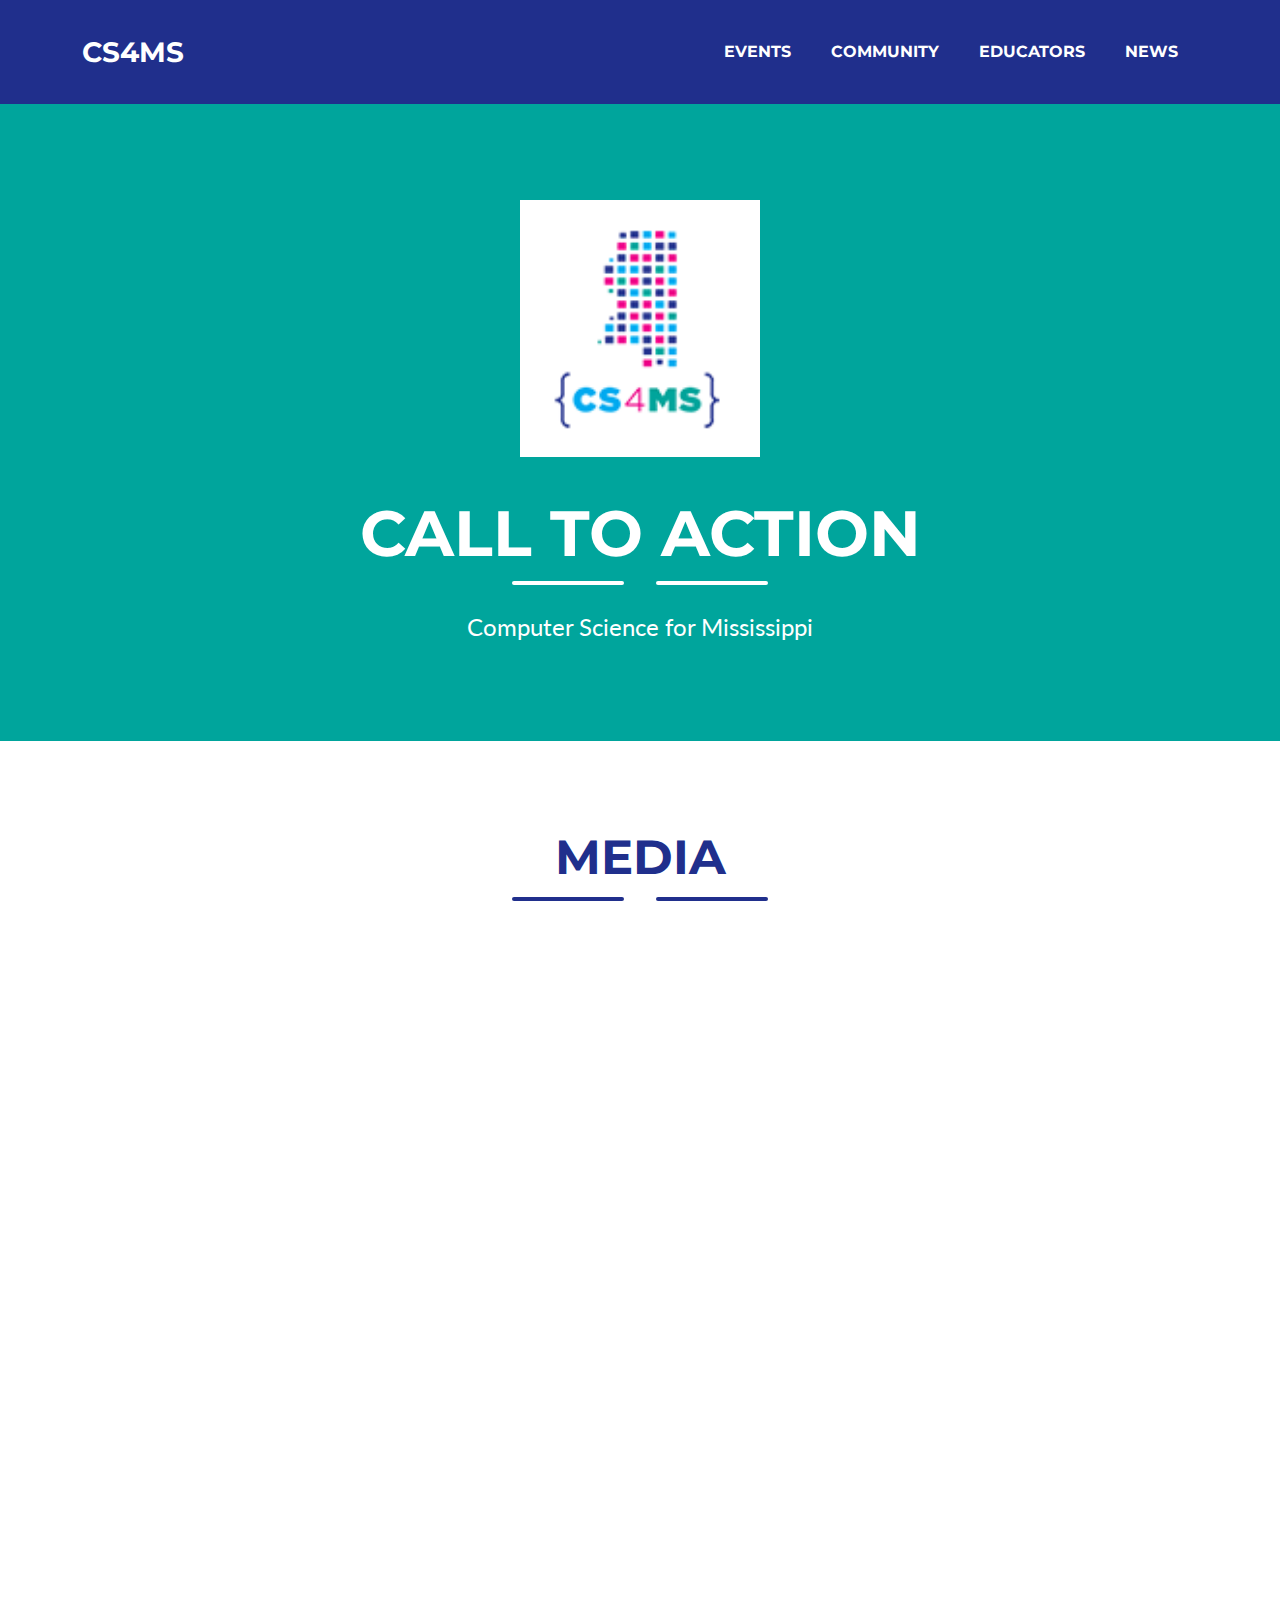
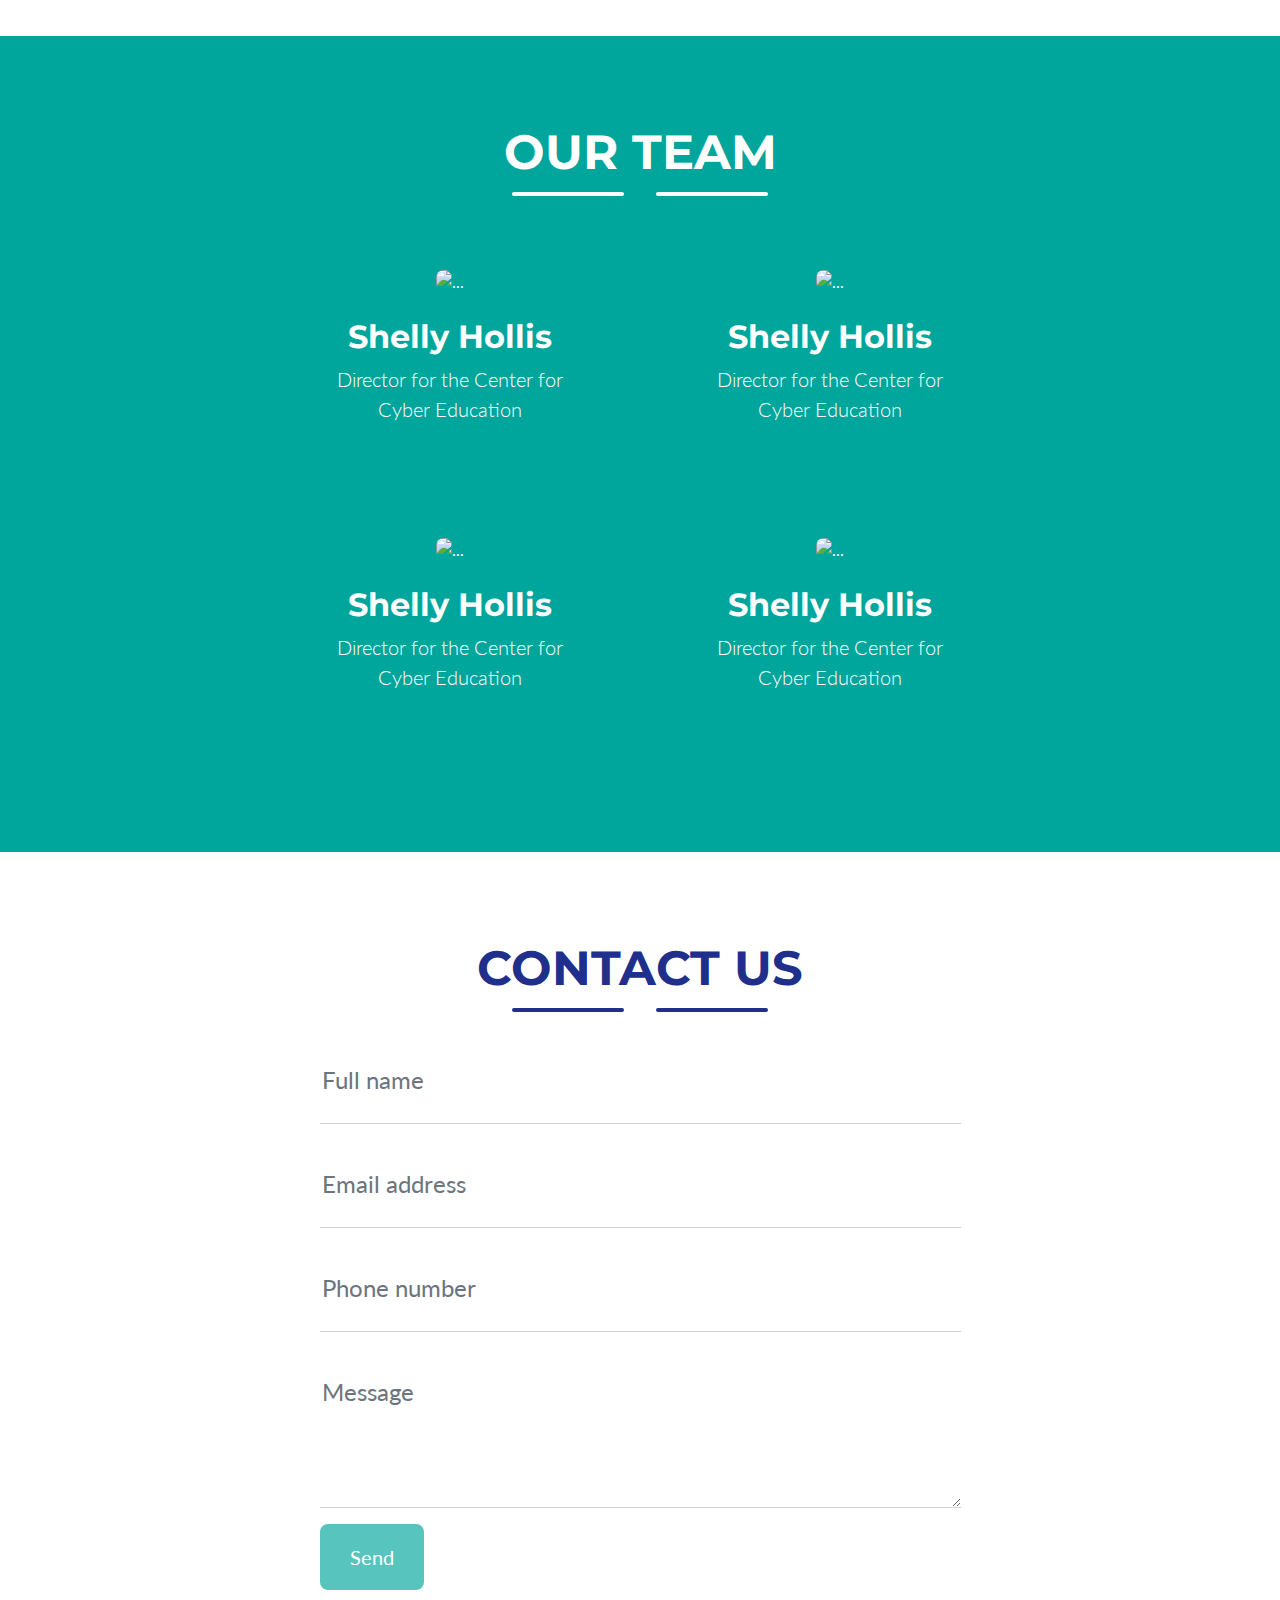
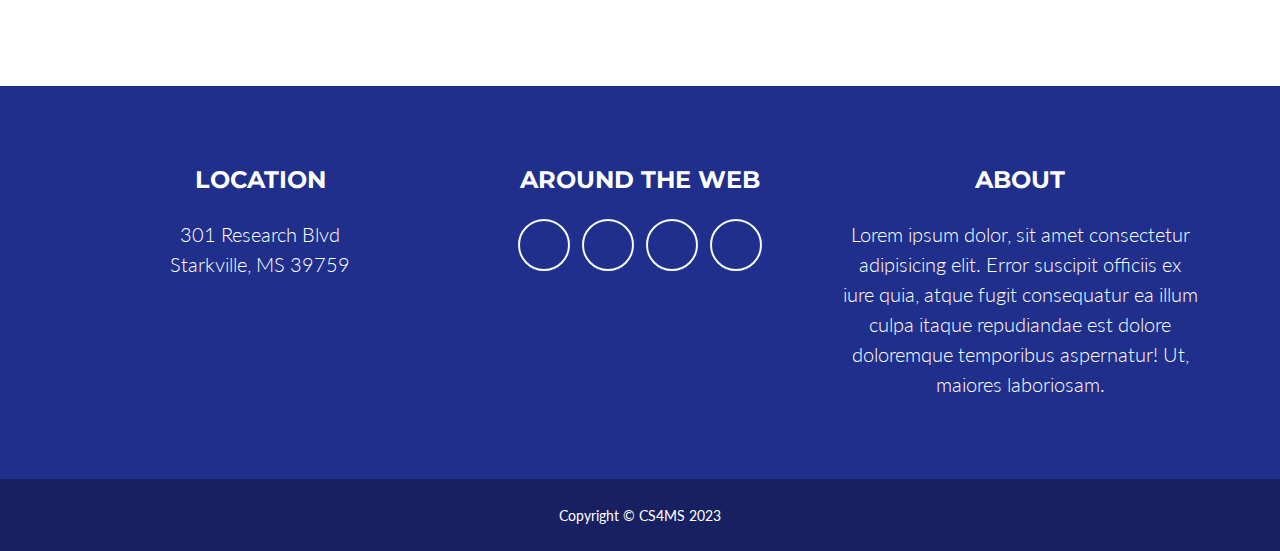
==== theme-template/index.html @ d7de0567 "basic file structure" ====
<!DOCTYPE html>
<html lang="en">

<head>
    <meta charset="utf-8" />
    <meta name="viewport" content="width=device-width, initial-scale=1, shrink-to-fit=no" />
    <meta name="description" content="" />
    <meta name="author" content="" />
    <title>CS4MS</title>
    <!-- Favicon-->
    <link rel="icon" type="image/x-icon" href="assets/favicon.ico" />
    <!-- Font Awesome icons (free version)-->
    <script src="https://use.fontawesome.com/releases/v6.3.0/js/all.js" crossorigin="anonymous"></script>
    <!-- Google fonts-->
    <link href="https://fonts.googleapis.com/css?family=Montserrat:400,700" rel="stylesheet" type="text/css" />
    <link href="https://fonts.googleapis.com/css?family=Lato:400,700,400italic,700italic" rel="stylesheet"
        type="text/css" />
    <!-- Core theme CSS (includes Bootstrap)-->
    <link href="css/styles.css" rel="stylesheet" />
</head>

<body id="page-top">
    <!-- Navigation-->
    <nav class="navbar navbar-expand-lg bg-secondary text-uppercase fixed-top" id="mainNav">
        <div class="container">
            <a class="navbar-brand" href="#page-top">CS4MS</a>
            <button class="navbar-toggler text-uppercase font-weight-bold bg-primary text-white rounded" type="button"
                data-bs-toggle="collapse" data-bs-target="#navbarResponsive" aria-controls="navbarResponsive"
                aria-expanded="false" aria-label="Toggle navigation">
                Menu
                <i class="fas fa-bars"></i>
            </button>
            <div class="collapse navbar-collapse" id="navbarResponsive">
                <ul class="navbar-nav ms-auto">
                    <li class="nav-item mx-0 mx-lg-1"><a class="nav-link py-3 px-0 px-lg-3 rounded"
                            href="events.html">Events</a></li>
                    <li class="nav-item mx-0 mx-lg-1"><a class="nav-link py-3 px-0 px-lg-3 rounded"
                            href="community.html">Community</a></li>
                    <li class="nav-item mx-0 mx-lg-1"><a class="nav-link py-3 px-0 px-lg-3 rounded"
                            href="educators.html">Educators</a></li>
                    <li class="nav-item mx-0 mx-lg-1"><a class="nav-link py-3 px-0 px-lg-3 rounded"
                            href="news.html">News</a></li>
                </ul>
            </div>
        </div>
    </nav>
    <!-- Masthead-->
    <header class="masthead bg-primary text-white text-center">
        <div class="container d-flex align-items-center flex-column">
            <!-- Masthead Avatar Image-->
            <img class="masthead-avatar mb-5" src="assets/img/logo-inside.png" alt="..." />
            <!-- Masthead Heading-->
            <h1 class="masthead-heading text-uppercase mb-0">Call to Action</h1>
            <!-- Icon Divider-->
            <div class="divider-custom divider-light">
                <div class="divider-custom-line"></div>
                <div class="divider-custom-icon"><i class="fas fa-code"></i></div>
                <div class="divider-custom-line"></div>
            </div>
            <!-- Masthead Subheading-->
            <p class="masthead-subheading font-weight-light mb-0">Computer Science for Mississippi</p>
        </div>
    </header>
    <!-- Portfolio Section-->
    <section class="page-section portfolio" id="portfolio">
        <div class="container">
            <!-- Portfolio Section Heading-->
            <h2 class="page-section-heading text-center text-uppercase text-secondary mb-0">Media</h2>
            <!-- Icon Divider-->
            <div class="divider-custom">
                <div class="divider-custom-line"></div>
                <div class="divider-custom-icon"><i class="fas fa-star"></i></div>
                <div class="divider-custom-line"></div>
            </div>
            <!-- Portfolio Grid Items-->
            <div class="">

            </div>

            <style>
                .iframe-container {
                    position: relative;
                    width: 100%;
                    overflow: hidden;
                    padding-top: 56.25%;
                    /* 16:9 Aspect Ratio (height / width) */
                }

                .iframe-container iframe {
                    position: absolute;
                    top: 0;
                    left: 0;
                    width: 100%;
                    height: 100%;
                }
            </style>

            <div class="container">
                <div class="row">
                    <div class="col-12">
                        <div class="iframe-container">
                            <iframe width="100%" height="100%" src="https://www.youtube-nocookie.com/embed/qlC7eArdgJI"
                                title="YouTube video player" frameborder="0"
                                allow="accelerometer; autoplay; clipboard-write; encrypted-media; gyroscope; picture-in-picture; web-share"
                                allowfullscreen></iframe>
                        </div>
                    </div>
                </div>
            </div>
        </div>
    </section>
    <!-- About Section-->
    <section class="page-section bg-primary text-white mb-0" id="about">
        <div class="container">
            <!-- About Section Heading-->
            <h2 class="page-section-heading text-center text-uppercase text-white">Our Team</h2>
            <!-- Icon Divider-->
            <div class="divider-custom divider-light">
                <div class="divider-custom-line"></div>
                <div class="divider-custom-icon"><i class="fas fa-star"></i></div>
                <div class="divider-custom-line"></div>
            </div>
            <!-- About Section Content-->
            <div class="row">
                <div class="col-lg-4 ms-auto">
                    <div class="container p-5 text-center">
                        <img src="https://api.multiavatar.com/Starcrasher.png" class="rounded img-fluid" alt="...">
                        <h2 class="mt-4">Shelly Hollis</h2>
                        <p class="lead">Director for the Center for Cyber Education</p>
                    </div>
                    <div class="container p-5 text-center">
                        <img src="https://api.multiavatar.com/Starcrasher.png" class="rounded img-fluid" alt="...">
                        <h2 class="mt-4">Shelly Hollis</h2>
                        <p class="lead">Director for the Center for Cyber Education</p>
                    </div>
                </div>
                <div class="col-lg-4 me-auto">
                    <div class="container p-5 text-center">
                        <img src="https://api.multiavatar.com/Starcrasher.png" class="rounded img-fluid" alt="...">
                        <h2 class="mt-4">Shelly Hollis</h2>
                        <p class="lead">Director for the Center for Cyber Education</p>
                    </div>
                    <div class="container p-5 text-center">
                        <img src="https://api.multiavatar.com/Starcrasher.png" class="rounded img-fluid" alt="...">
                        <h2 class="mt-4">Shelly Hollis</h2>
                        <p class="lead">Director for the Center for Cyber Education</p>
                    </div>
                </div>
            </div>
        </div>
    </section>
    <!-- Contact Section-->
    <section class="page-section" id="contact">
        <div class="container">
            <!-- Contact Section Heading-->
            <h2 class="page-section-heading text-center text-uppercase text-secondary mb-0">Contact Us</h2>
            <!-- Icon Divider-->
            <div class="divider-custom">
                <div class="divider-custom-line"></div>
                <div class="divider-custom-icon"><i class="fas fa-star"></i></div>
                <div class="divider-custom-line"></div>
            </div>
            <!-- Contact Section Form-->
            <div class="row justify-content-center">
                <div class="col-lg-8 col-xl-7">
                    <!-- * * * * * * * * * * * * * * *-->
                    <!-- * * SB Forms Contact Form * *-->
                    <!-- * * * * * * * * * * * * * * *-->
                    <!-- This form is pre-integrated with SB Forms.-->
                    <!-- To make this form functional, sign up at-->
                    <!-- https://startbootstrap.com/solution/contact-forms-->
                    <!-- to get an API token!-->
                    <form id="contactForm" data-sb-form-api-token="API_TOKEN">
                        <!-- Name input-->
                        <div class="form-floating mb-3">
                            <input class="form-control" id="name" type="text" placeholder="Enter your name..."
                                data-sb-validations="required" />
                            <label for="name">Full name</label>
                            <div class="invalid-feedback" data-sb-feedback="name:required">A name is required.</div>
                        </div>
                        <!-- Email address input-->
                        <div class="form-floating mb-3">
                            <input class="form-control" id="email" type="email" placeholder="name@example.com"
                                data-sb-validations="required,email" />
                            <label for="email">Email address</label>
                            <div class="invalid-feedback" data-sb-feedback="email:required">An email is required.</div>
                            <div class="invalid-feedback" data-sb-feedback="email:email">Email is not valid.</div>
                        </div>
                        <!-- Phone number input-->
                        <div class="form-floating mb-3">
                            <input class="form-control" id="phone" type="tel" placeholder="(123) 456-7890"
                                data-sb-validations="required" />
                            <label for="phone">Phone number</label>
                            <div class="invalid-feedback" data-sb-feedback="phone:required">A phone number is required.
                            </div>
                        </div>
                        <!-- Message input-->
                        <div class="form-floating mb-3">
                            <textarea class="form-control" id="message" type="text"
                                placeholder="Enter your message here..." style="height: 10rem"
                                data-sb-validations="required"></textarea>
                            <label for="message">Message</label>
                            <div class="invalid-feedback" data-sb-feedback="message:required">A message is required.
                            </div>
                        </div>
                        <!-- Submit success message-->
                        <!---->
                        <!-- This is what your users will see when the form-->
                        <!-- has successfully submitted-->
                        <div class="d-none" id="submitSuccessMessage">
                            <div class="text-center mb-3">
                                <div class="fw-bolder">Form submission successful!</div>
                            </div>
                        </div>
                        <!-- Submit error message-->
                        <!---->
                        <!-- This is what your users will see when there is-->
                        <!-- an error submitting the form-->
                        <div class="d-none" id="submitErrorMessage">
                            <div class="text-center text-danger mb-3">Error sending message!</div>
                        </div>
                        <!-- Submit Button-->
                        <button class="btn btn-primary btn-xl disabled" id="submitButton" type="submit">Send</button>
                    </form>
                </div>
            </div>
        </div>
    </section>
    <!-- Footer-->
    <footer class="footer text-center">
        <div class="container">
            <div class="row">
                <!-- Footer Location-->
                <div class="col-lg-4 mb-5 mb-lg-0">
                    <h4 class="text-uppercase mb-4">Location</h4>
                    <p class="lead mb-0">
                        301 Research Blvd
                        <br />
                        Starkville, MS 39759
                    </p>
                </div>
                <!-- Footer Social Icons-->
                <div class="col-lg-4 mb-5 mb-lg-0">
                    <h4 class="text-uppercase mb-4">Around the Web</h4>
                    <a class="btn btn-outline-light btn-social mx-1" href="#!"><i
                            class="fab fa-fw fa-facebook-f"></i></a>
                    <a class="btn btn-outline-light btn-social mx-1" href="#!"><i class="fab fa-fw fa-twitter"></i></a>
                    <a class="btn btn-outline-light btn-social mx-1" href="#!"><i
                            class="fab fa-fw fa-linkedin-in"></i></a>
                    <a class="btn btn-outline-light btn-social mx-1" href="#!"><i class="fab fa-fw fa-dribbble"></i></a>
                </div>
                <!-- Footer About Text-->
                <div class="col-lg-4">
                    <h4 class="text-uppercase mb-4">About</h4>
                    <p class="lead mb-0">
                        Lorem ipsum dolor, sit amet consectetur adipisicing elit. Error suscipit officiis ex iure quia, atque fugit consequatur ea illum culpa itaque repudiandae est dolore doloremque temporibus aspernatur! Ut, maiores laboriosam.
                    </p>
                </div>
            </div>
        </div>
    </footer>

    <!-- Copyright Section-->
    <div class="copyright py-4 text-center text-white">
        <div class="container"><small>Copyright &copy; CS4MS 2023</small></div>
    </div>

    <!-- Bootstrap core JS-->
    <script src="https://cdn.jsdelivr.net/npm/bootstrap@5.2.3/dist/js/bootstrap.bundle.min.js"></script>
    <!-- Core theme JS-->
    <script src="js/scripts.js"></script>
</body>

</html>
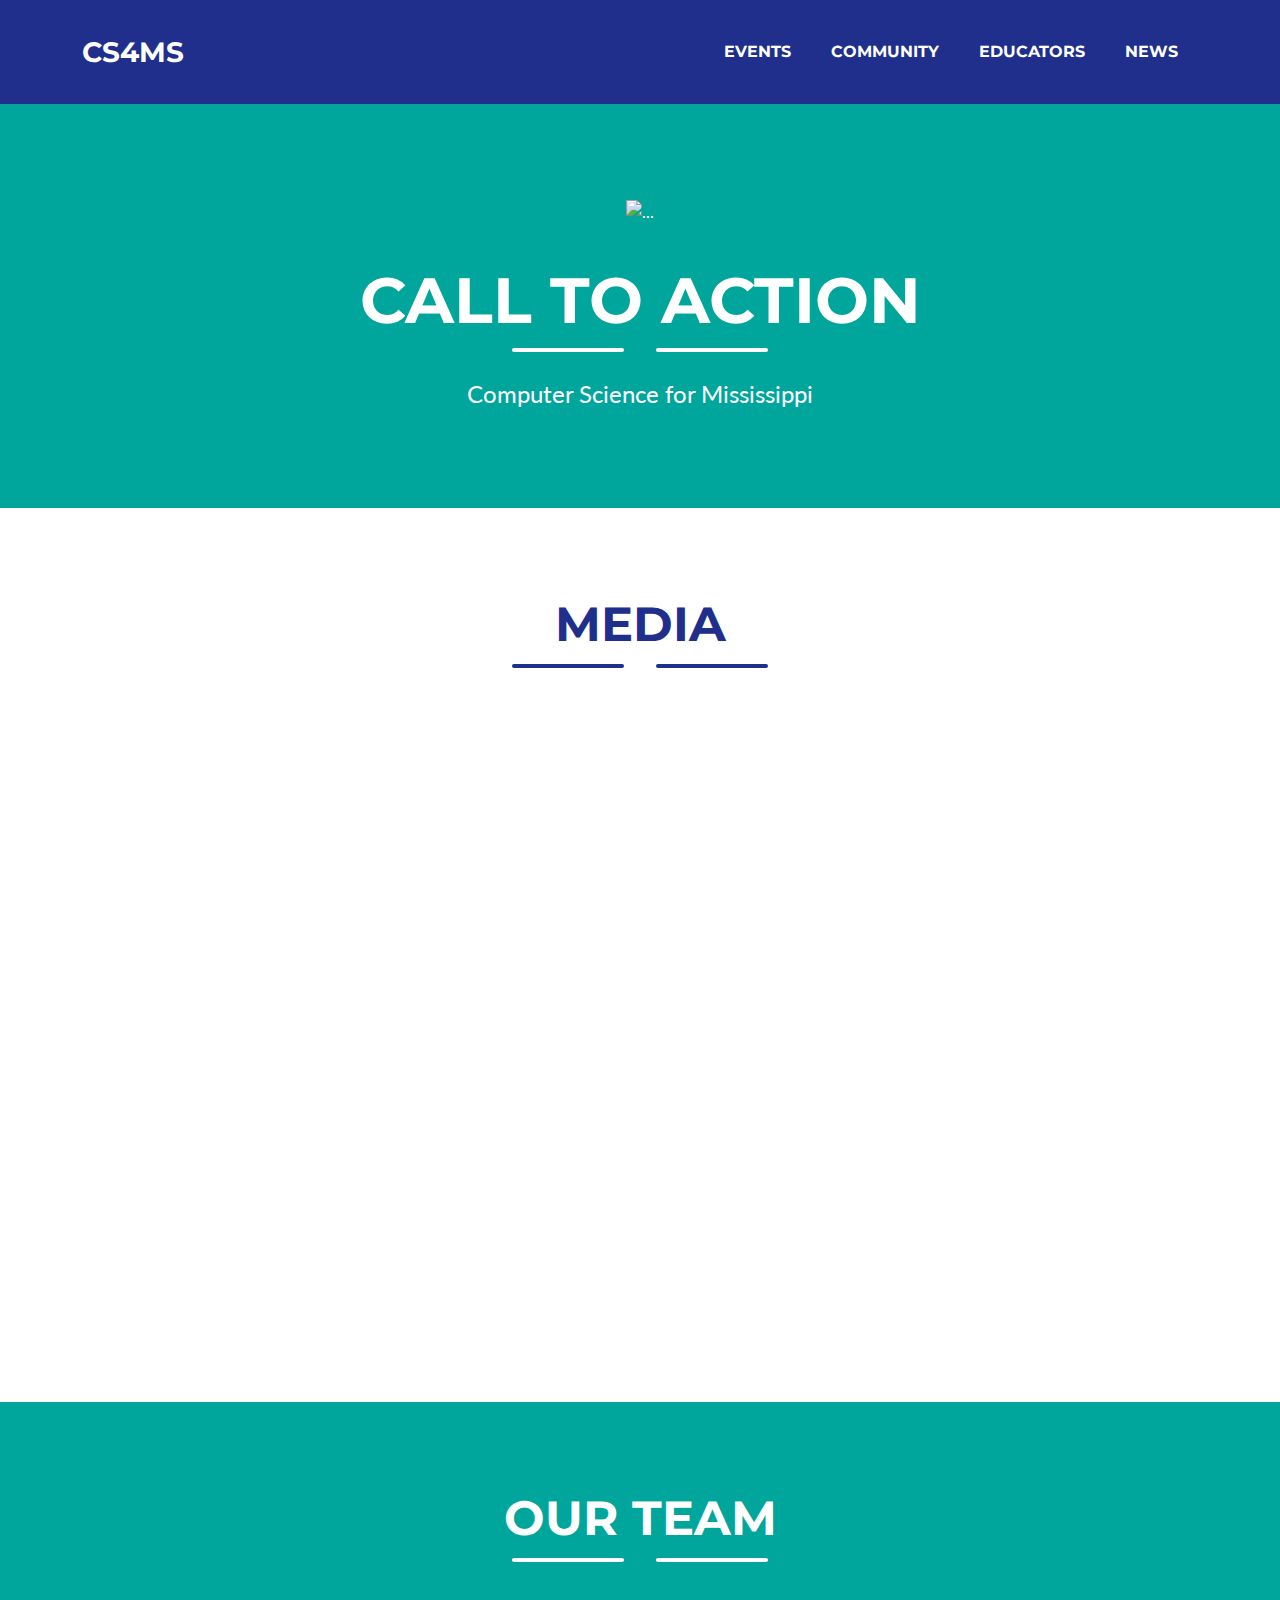
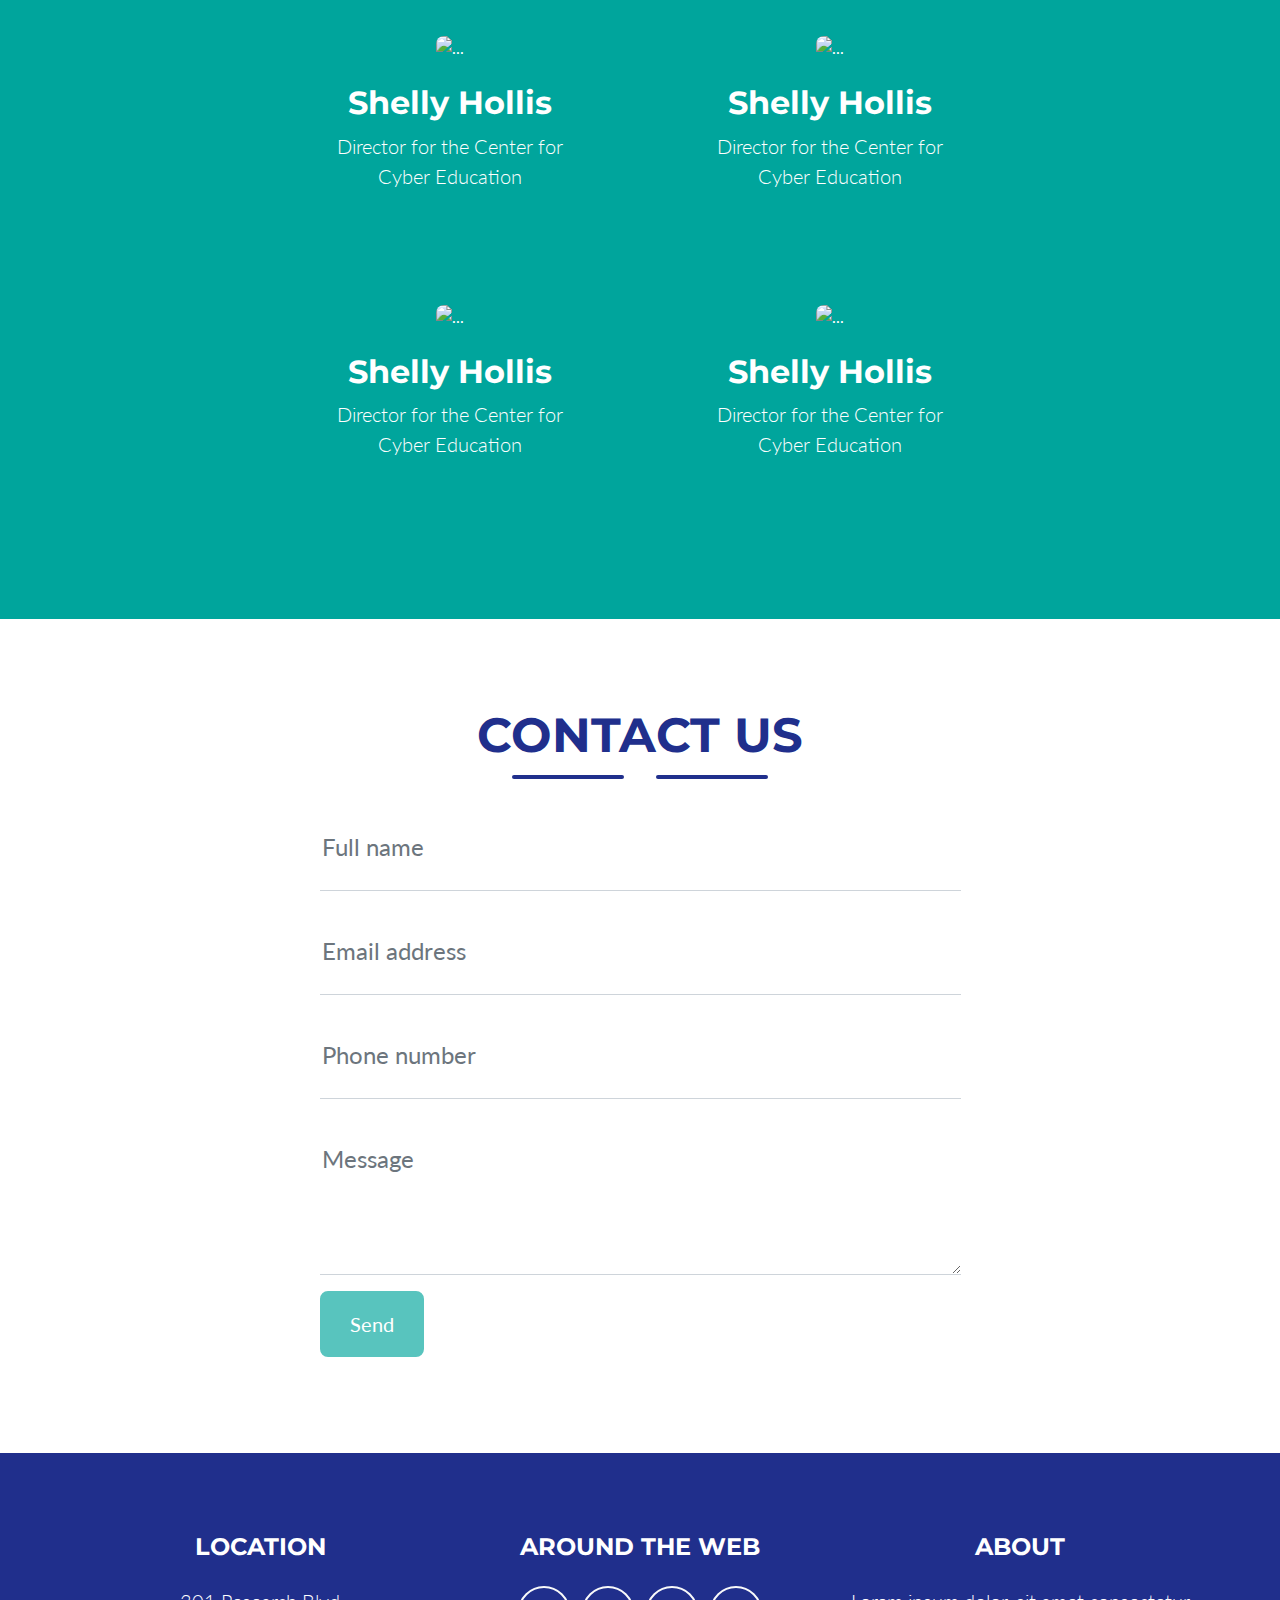
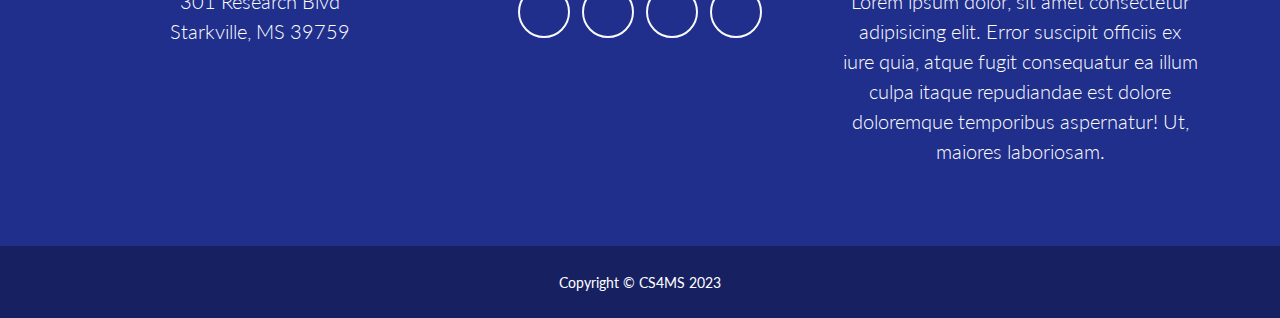
==== commit e49674e0: "tabs height, banner image" ====
--- a/theme-template/index.html
+++ b/theme-template/index.html
@@ -48,7 +48,10 @@
     <header class="masthead bg-primary text-white text-center">
         <div class="container d-flex align-items-center flex-column">
             <!-- Masthead Avatar Image-->
-            <img class="masthead-avatar mb-5" src="assets/img/logo-inside.png" alt="..." />
+            <div class="image-container">
+                <div class="background-circle"></div>
+                <img class="masthead-avatar mb-5" src="https://wordpress.ryanmichaelcurry.com/wp-content/uploads/2023/11/cropped-CS4MS-Transparent-Logo.png" alt="..." />
+            </div>
             <!-- Masthead Heading-->
             <h1 class="masthead-heading text-uppercase mb-0">Call to Action</h1>
             <!-- Icon Divider-->
@@ -253,7 +256,9 @@
                 <div class="col-lg-4">
                     <h4 class="text-uppercase mb-4">About</h4>
                     <p class="lead mb-0">
-                        Lorem ipsum dolor, sit amet consectetur adipisicing elit. Error suscipit officiis ex iure quia, atque fugit consequatur ea illum culpa itaque repudiandae est dolore doloremque temporibus aspernatur! Ut, maiores laboriosam.
+                        Lorem ipsum dolor, sit amet consectetur adipisicing elit. Error suscipit officiis ex iure quia,
+                        atque fugit consequatur ea illum culpa itaque repudiandae est dolore doloremque temporibus
+                        aspernatur! Ut, maiores laboriosam.
                     </p>
                 </div>
             </div>
